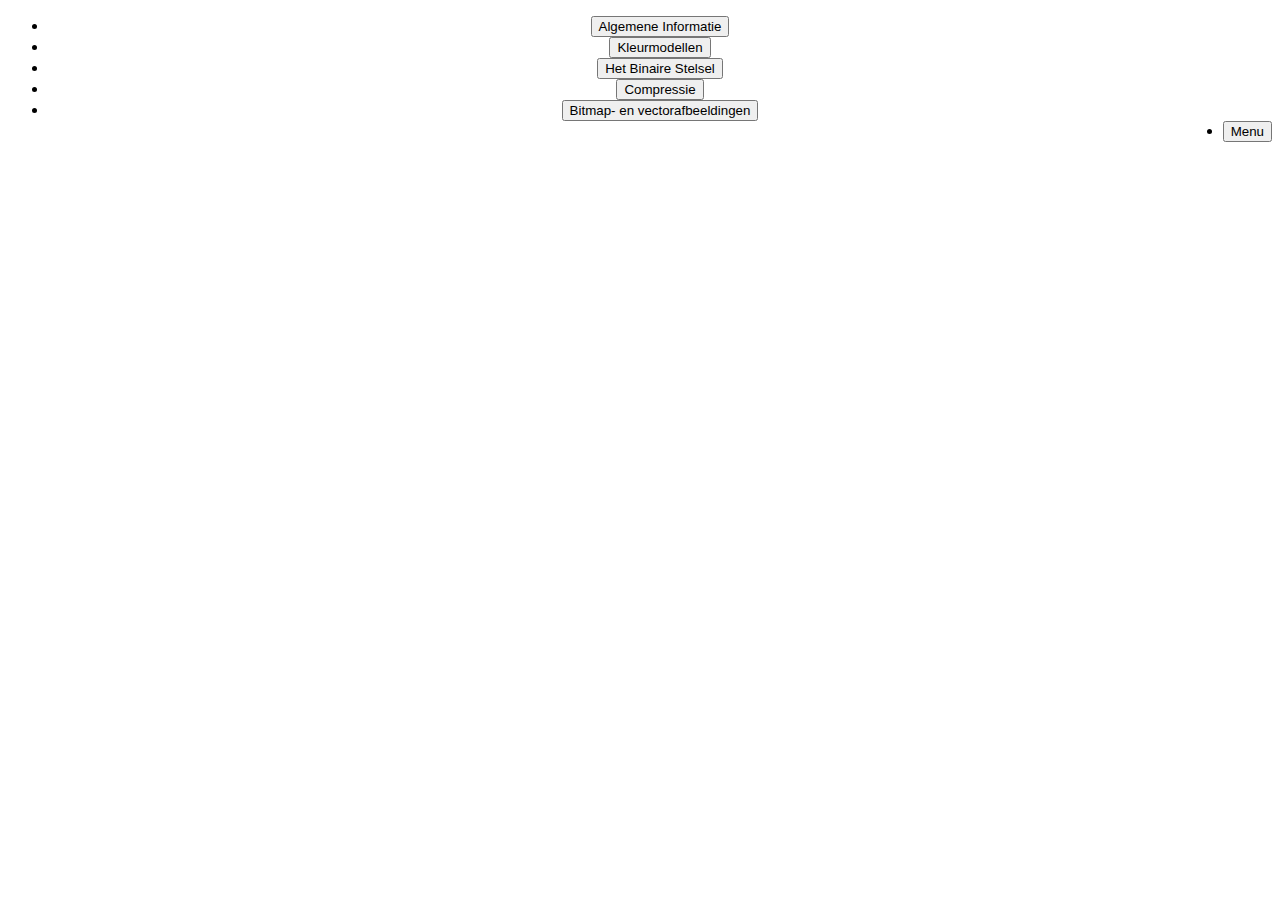
==== Algemene Informatie.html @ 4c69b906 "d" ====
<!DOCTYPE html>
<html lang="en">
<head>
    <meta charset="UTF-8">
    <meta name="viewport" content="width=device-width, initial-scale=1.0">
    <title>Algemene Informatie</title>
</head>
<body>
    <center>
        <ul>
            <li><button onclick="window.location.href='Algemene Informatie.html'">Algemene Informatie</button></li>
            
            <li><button onclick="window.location.href='Kleurmodellen.html'">Kleurmodellen</button></li>
             
            <li><button onclick="window.location.href='BinaireStelsel.html'">Het Binaire Stelsel</button></li>
           
            <li><button onclick="window.location.href='Compressie.html'">Compressie</button></li>
           
           <li><button onclick="window.location.href='Bitmap- en vectorafbeeldingen.html'">Bitmap- en vectorafbeeldingen</button></li>

           <li style="float:right"><button onclick="window.location.href='index.html'">Menu</button></li>
        </ul>
</body>
</html>
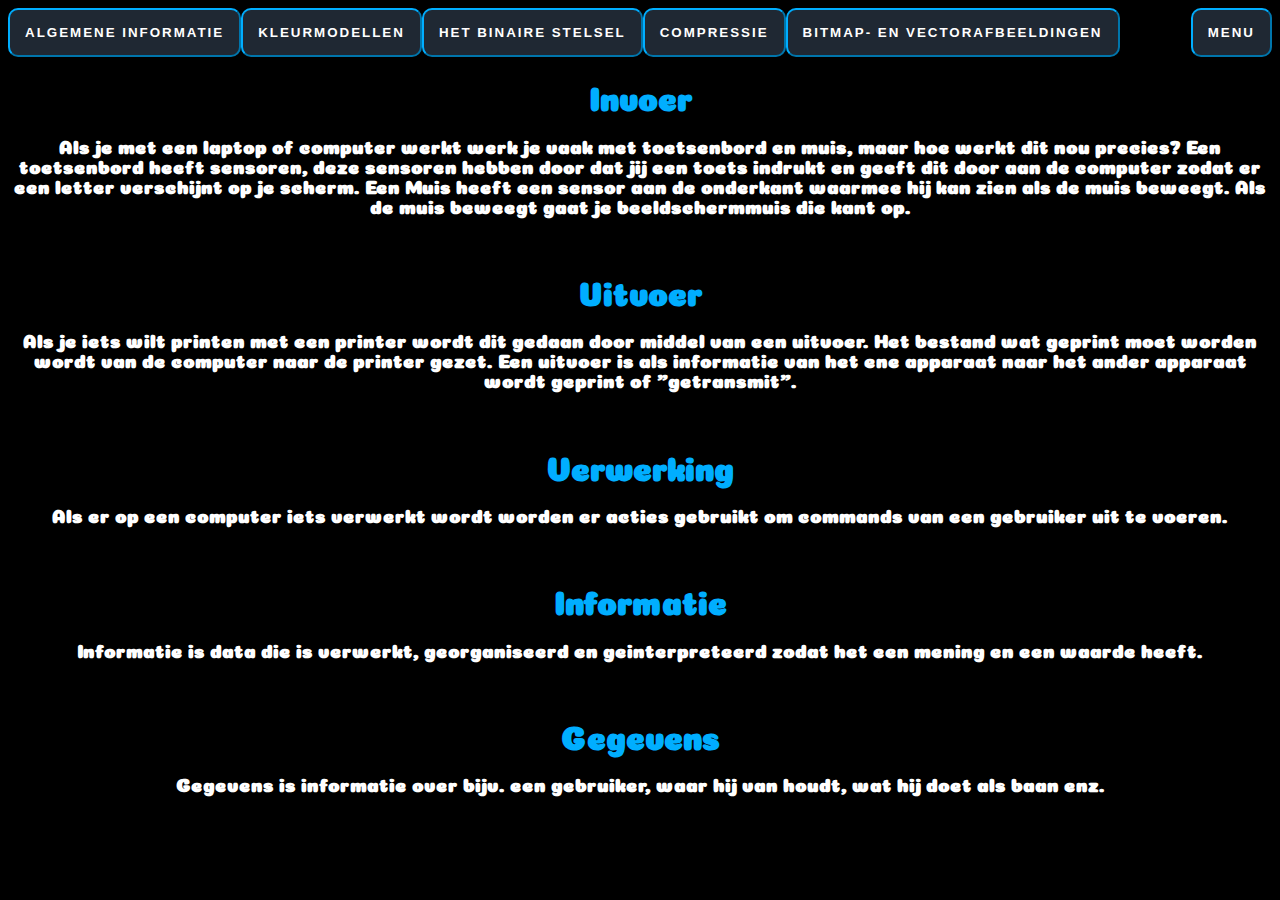
==== commit d54101e1: "f" ====
--- a/Algemene Informatie.html
+++ b/Algemene Informatie.html
@@ -1,6 +1,8 @@
 <!DOCTYPE html>
 <html lang="en">
 <head>
+    <link rel="stylesheet" href="style.css">
+    <link rel="icon" type="image/x-icon" href="favicon.ico">
     <meta charset="UTF-8">
     <meta name="viewport" content="width=device-width, initial-scale=1.0">
     <title>Algemene Informatie</title>
@@ -20,5 +22,21 @@
 
            <li style="float:right"><button onclick="window.location.href='index.html'">Menu</button></li>
         </ul>
+
+        <h1>Invoer</h1>
+        <h3>Als je met een laptop of computer werkt werk je vaak met toetsenbord en muis, maar hoe werkt dit nou precies? Een toetsenbord heeft sensoren, deze sensoren hebben door dat jij een toets indrukt en geeft dit door aan de computer zodat er een letter verschijnt op je scherm. Een Muis heeft een sensor aan de onderkant waarmee hij kan zien als de muis beweegt. Als de muis beweegt gaat je beeldschermmuis die kant op.</h3>
+        <br>
+        <h1>Uitvoer</h1>
+        <h3>Als je iets wilt printen met een printer wordt dit gedaan door middel van een uitvoer. Het bestand wat geprint moet worden wordt van de computer naar de printer gezet. Een uitvoer is als informatie van het ene apparaat naar het ander apparaat wordt geprint of "getransmit".</h3>
+        <br>
+        <h1>Verwerking</h1>
+        <h3>Als er op een computer iets verwerkt wordt worden er acties gebruikt om commands van een gebruiker uit te voeren.</h3>
+        <br>
+        <h1>Informatie</h1>
+        <h3>Informatie is data die is verwerkt, georganiseerd en geinterpreteerd zodat het een mening en een waarde heeft.</h3>
+        <br>
+        <h1>Gegevens</h1>
+        <h3>Gegevens is informatie over bijv. een gebruiker, waar hij van houdt, wat hij doet als baan enz.</h3>
+    </center>
 </body>
 </html>--- a/style.css
+++ b/style.css
@@ -0,0 +1,91 @@
+@import url('https://fonts.googleapis.com/css2?family=Coiny&family=Shadows+Into+Light&display=swap');
+/*ik heb van google een font gepakt en met deze code de font geïmporteerd naar mijn site */
+body { 
+ font-family:Coiny;
+button  {
+    padding: 15px; /* hoe groot de knop is px staat voor pixel */
+    background-color: #1f2833; /* kleur van alle knoppen */
+    border-radius: 10px; /* rand van de knop */
+    cursor: pointer; /*als de cursor op de knop zit*/
+    transition: transform 0.2s ease-in-out; /* maakt de knop groter, het duurt 0,2 seconde */
+    font: size 24px; /*tekst grootte*/
+    letter-spacing: 2px; /*plek tussen letters*/
+    text-transform: uppercase; /*tekst type, hoofdletters*/
+    text-align: center; /*plek tekst*/
+    font-weight: bold;
+    border-color: #00aeff; /*kleur van rand knop*/
+    color: #ffffff; /*kleur tekst*/
+}
+
+button:hover {
+  background-color: #00aeff; /*Kleu knop als cursor erop staat*/
+    transform: scale(1.15); /*knop wordt groter als cursor erop staat*/
+}
+}
+
+body { 
+    background-color:black; /*achtergrond kleur van pagina*/
+}
+
+body {
+    color: white; /*tekstkleur*/
+  }
+
+  h1 {
+    color:#00aeff; /*tekstkleur tekst h1*/
+  }
+
+  
+  /* breedte scrollbalk*/
+::-webkit-scrollbar {
+  width: 10px;
+}
+
+/* achtergrond die achter de scrollbalk zit */
+::-webkit-scrollbar-track {
+  background: #043783;
+}
+
+/* hendel van de scrollbalk kleur */
+::-webkit-scrollbar-thumb {
+  background: #00aeff;
+}
+
+/* Hendel van de scrollbar als de cursor erop zit */
+::-webkit-scrollbar-thumb:hover {
+  background: #00fff2;
+}
+
+ul { /*achtergrond van de menubalk*/
+  list-style-type: none;
+  margin: 0px;
+  padding: 0px;
+  overflow: hidden;
+  background-color: #000000;
+}
+
+li { /*dit zorgt ervoor waar de knoppen op de menubalk staan*/
+  float: left;
+}
+
+li a { /*dit zijn de elementen voor de menubalk*/
+  display: block;
+  color: rgb(0, 0, 0);
+  text-align: center;
+  padding: 14px 30px;
+  text-decoration: none;
+}
+
+div {
+border:#00fff2 
+/*de kleur van de div tag borders, deze heb ik niet, maar deze code is er voor als ik het toevoeg.*/
+}
+
+
+footer {
+  text-align: center;
+  padding: 3px;
+  background-color: #00aeff;
+  color: rgb(0, 0, 0);
+} /*deze dingen zorgen erboor wat de achtergrond, tekstkleur, waar de tekst staat enw at de margin is voor de footer*/
+
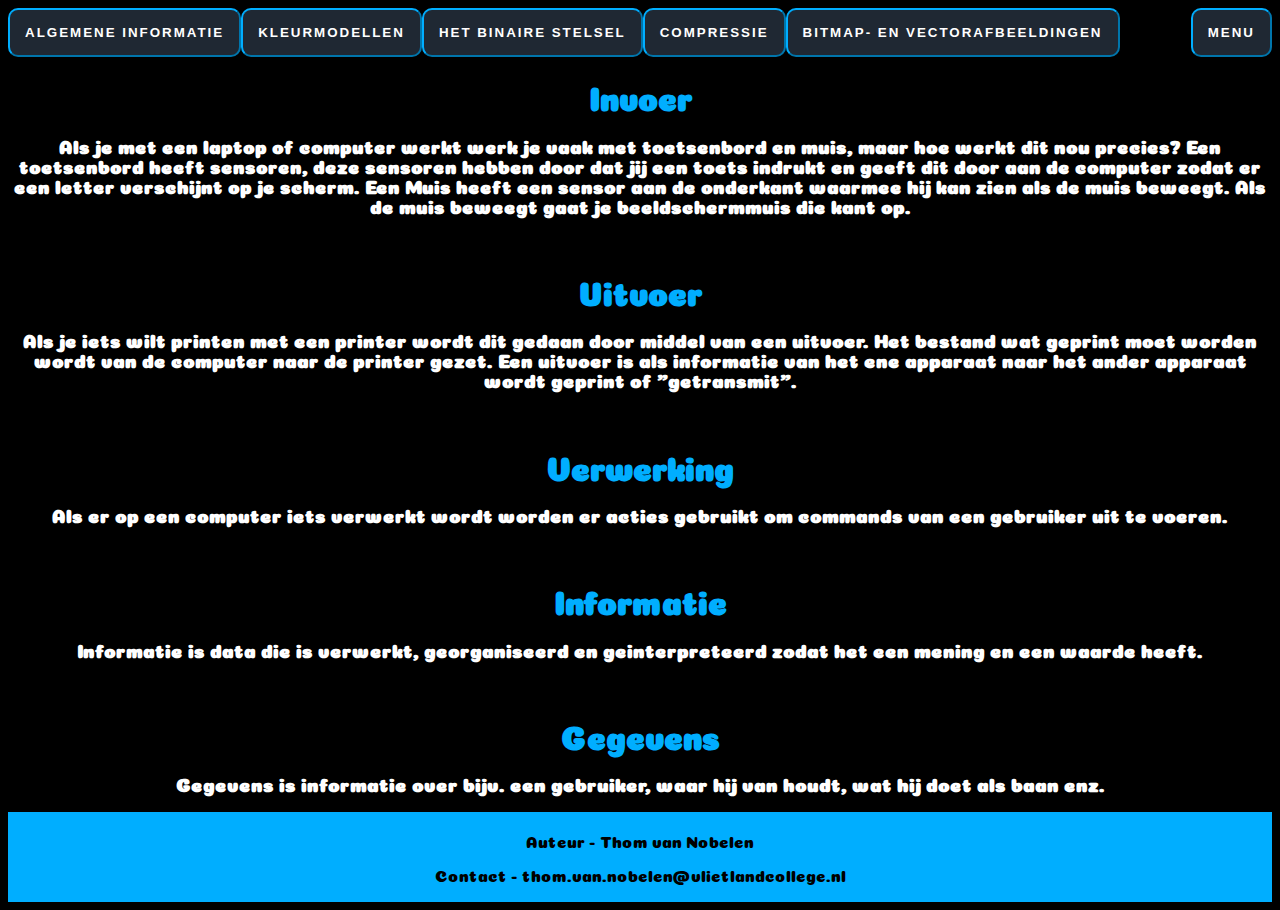
==== commit e0e9b916: "" ====
--- a/Algemene Informatie.html
+++ b/Algemene Informatie.html
@@ -37,6 +37,10 @@
         <br>
         <h1>Gegevens</h1>
         <h3>Gegevens is informatie over bijv. een gebruiker, waar hij van houdt, wat hij doet als baan enz.</h3>
+        <footer>
+            <p>Auteur - Thom van Nobelen</p>
+             <p>Contact - thom.van.nobelen@vlietlandcollege.nl</p>
+        </footer>
     </center>
 </body>
 </html>